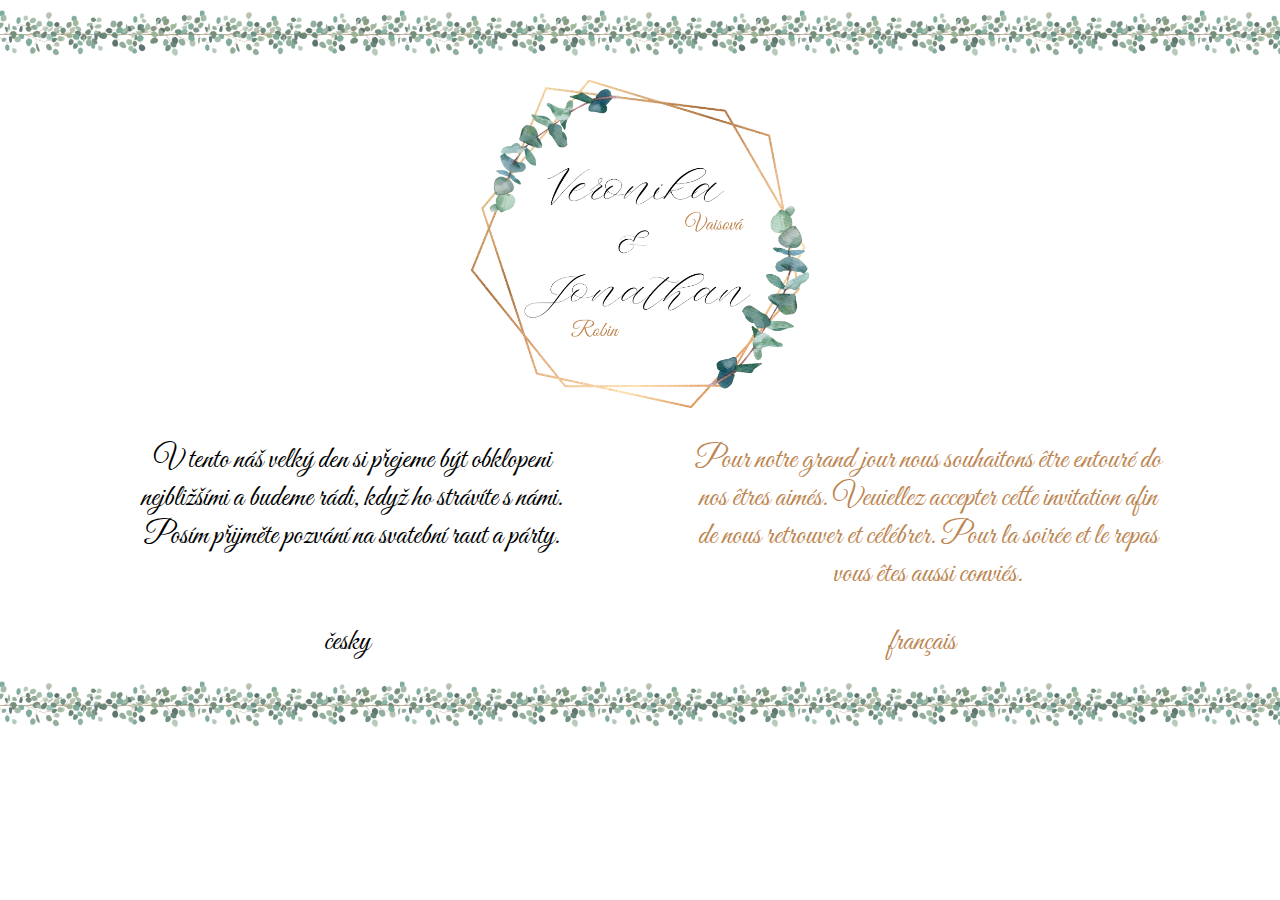
==== index.html @ 5052313c "index page almost done" ====
<!DOCTYPE html>
<html lang="cs">
  <head>
    <meta charset="UTF-8" />
    <meta http-equiv="X-UA-Compatible" content="IE=edge" />
    <meta name="viewport" content="width=device-width, initial-scale=1.0" />
    <link rel="stylesheet" href="style.css" />
    <!-- <link rel="preconnect" href="https://fonts.googleapis.com" />
    <link rel="preconnect" href="https://fonts.gstatic.com" crossorigin /> -->
    <link
      href="https://fonts.googleapis.com/css2?family=Great+Vibes&display=swap"
      rel="stylesheet"
    />
    <title>Document</title>
  </head>
  <body>
    <div class="leaves"></div>
    <main class="main">
      <img class="main__logo" src="img/logo.png" alt="Logo svatby" />
      <div class="main__welcome">
        <div class="main__welcome-lang">
          <p class="main__welcome-cz">
            V tento náš velký den si přejeme být obklopeni nejbližšími a budeme
            rádi, když ho strávíte s námi. Posím přijměte pozvání na svatební
            raut a párty.
          </p>
        </div>

        <div class="main__welcome-lang">
          <p lang="fr" class="main__welcome-fr">
            Pour notre grand jour nous souhaitons être entouré do nos êtres
            aimés. Veuiellez accepter cette invitation afin de nous retrouver et
            célébrer. Pour la soirée et le repas vous êtes aussi conviés.
          </p>
        </div>
      </div>

      <div class="main__lang-choice">
        <div class="main__lang-choice--cz">
          <a href="homepage.html">česky</a>
        </div>
        <div class="main__lang-choice--fr">
          <a href="homepage.html">français</a>
        </div>
      </div>
    </main>
    <div class="leaves"></div>
  </body>
</html>
---- style.css ----
/* css reset + global styles */
html:focus-within {
  scroll-behavior: smooth;
}

*,
*::before,
*::after {
  box-sizing: border-box;
}

body,
h1,
h2,
h3,
h4,
p {
  margin: 0;
}

ul,
ol {
  margin: 0;
  padding-left: 0;
  list-style: none;
}

a {
  font-family: Great Vibes;
  text-decoration: none;
  padding: 10px;
  color: black;
}

/* ================================== */

body {
  /* background-color: rgb(250, 250, 250); */
  /* background-color: rgb(246, 245, 239); */
  background-color: white;
}

.main {
  width: 90%;
  margin: 10px auto;
}

.main__logo {
  width: 30%;
  display: block;
  margin: 10px auto;
}

.main__welcome {
  display: flex;
  flex-direction: column;
  align-items: center;
}

.main__welcome-lang {
  width: 50%;
  text-align: center;
  display: flex;
  flex-direction: column;
  margin: 20px 50px;
}

.main__welcome--lang-choice {
  text-align: center;
  padding-top: 10px;
}

.main__lang-choice,
.main__welcome-cz,
.main__welcome-fr {
  font-family: Great Vibes;
  font-size: 30px;
}

.main__welcome-fr {
  color: rgba(188, 133, 81, 253);
}

.main__lang-choice {
  display: flex;
  justify-content: space-around;
}

/* .main__lang-choice {
  display: flex;
  flex-direction: column;
  align-items: center;
} */

.main__lang-choice--fr a {
  color: rgba(188, 133, 81, 253);
}

.main__lang-choice--fr,
.main__lang-choice--cz {
  padding: 10px;
}

@media (min-width: 769px) {
  .main__logo {
    width: 30%;
    display: block;
    margin: 10px auto;
  }

  .main__welcome {
    flex-direction: row;
    align-items: flex-start;
  }

  /* .main__lang-choice {
    flex-direction: row;
    justify-content: space-around;
  } */
}

/* ================ header ================ */
.menu {
  display: flex;
  justify-content: center;
  align-items: center;
  margin: 0;
  padding: 0;
  text-align: center;
  background-color: rgb(255, 255, 255);
  border-bottom: 1px solid rgb(117, 140, 120);
  border-top: 1px solid rgb(117, 140, 120);
}

.menu li {
  display: inline-block;
}

.menu a {
  display: inline-block;
  text-align: center;
  color: black;
  text-decoration: none;
  padding: 20px 30px;
}

.menu__logo {
  width: 100px;
}

.menu .menu__lang {
  /* display: inline-block; */
  /* padding-top: 10px; */
  padding-bottom: 0;
  padding-top: 0;
}

.leaves {
  background-image: url(img/tree.png);
  height: 60px;
  background-repeat: repeat-x;
  background-size: 200px;
  margin-top: 10px;
}

/* ============== main section ============= */
.container {
  display: flex;
}

.container__bigger {
  margin: 2%;
  width: 100%;
  height: 700px;

  min-width: 300px;
  background: rgba(188, 133, 81, 253);
  border: rgba(188, 133, 81, 253) solid 2px;
  clip-path: polygon(
    2% 0%,
    97% -2%,
    100% 4%,
    100% 96%,
    98% 100%,
    2% 100%,
    0% 96%,
    0% 4%
  );
}

.container__smaller {
  justify-content: center;
  margin: 0;
  min-width: 296px;
  height: 696px;
  background: white;
  clip-path: polygon(
    2% 0%,
    97% -2%,
    100% 4%,
    100% 96%,
    98% 100%,
    2% 100%,
    0% 96%,
    0% 4%
  );
}

/* .container__smaller {
  justify-content: center;
  margin: 0;
  min-width: 296px;
  height: 696px;
  background: rgb(239, 215, 219);
  clip-path: polygon(
    5% 0%,
    97% 0%,
    100% 5%,
    100% 97%,
    97% 100%,
    5% 100%,
    0% 97%,
    0% 5%
  );
} */
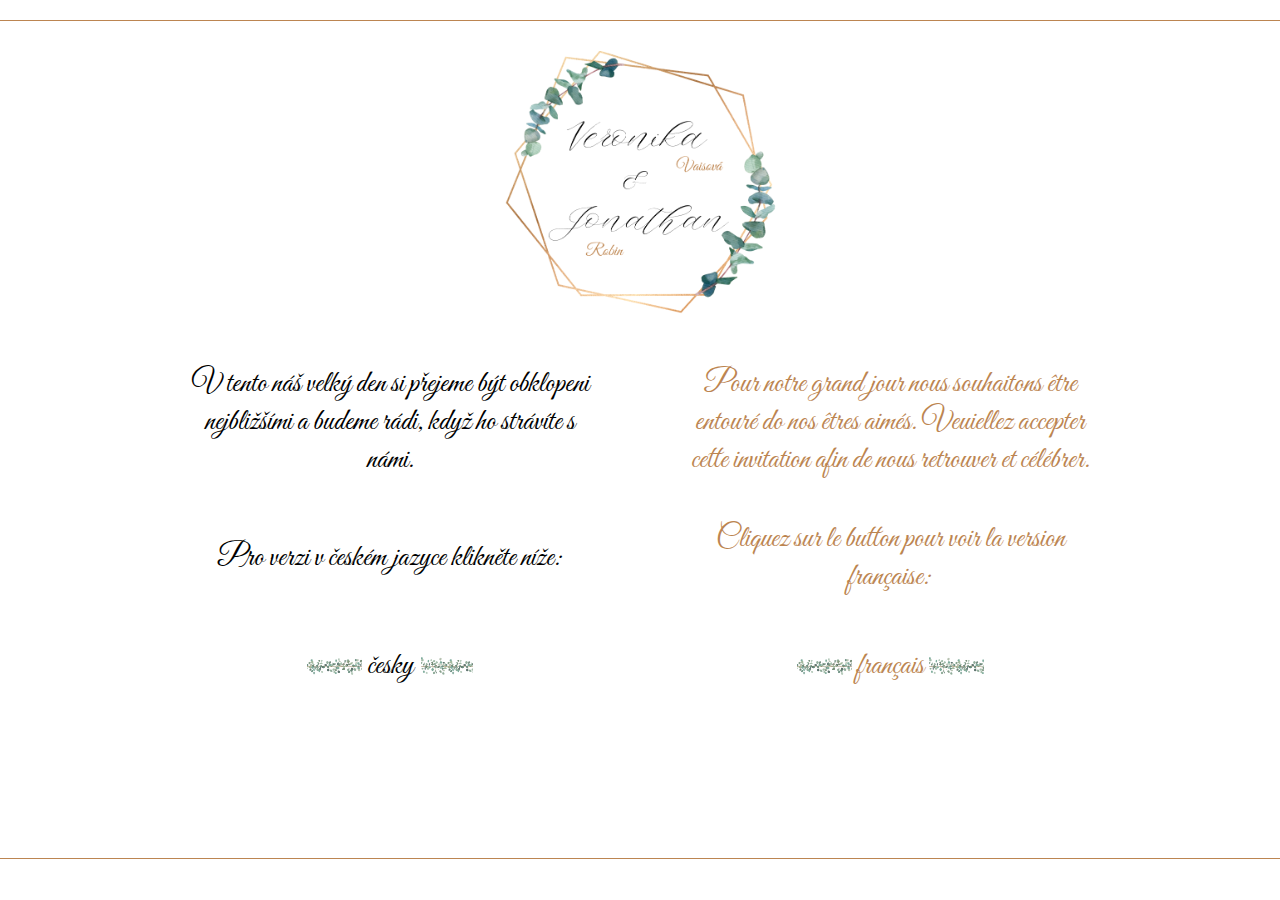
==== commit c2d6ba00: "landing page improved" ====
--- a/index.html
+++ b/index.html
@@ -5,8 +5,6 @@
     <meta http-equiv="X-UA-Compatible" content="IE=edge" />
     <meta name="viewport" content="width=device-width, initial-scale=1.0" />
     <link rel="stylesheet" href="style.css" />
-    <!-- <link rel="preconnect" href="https://fonts.googleapis.com" />
-    <link rel="preconnect" href="https://fonts.gstatic.com" crossorigin /> -->
     <link
       href="https://fonts.googleapis.com/css2?family=Great+Vibes&display=swap"
       rel="stylesheet"
@@ -14,36 +12,55 @@
     <title>Document</title>
   </head>
   <body>
-    <div class="leaves"></div>
+    <div class="golden-line-top"></div>
+    <!-- <div class="leaves"></div> -->
     <main class="main">
       <img class="main__logo" src="img/logo.png" alt="Logo svatby" />
       <div class="main__welcome">
         <div class="main__welcome-lang">
           <p class="main__welcome-cz">
             V tento náš velký den si přejeme být obklopeni nejbližšími a budeme
-            rádi, když ho strávíte s námi. Posím přijměte pozvání na svatební
-            raut a párty.
+            rádi, když ho strávíte s námi.
           </p>
+          <p class="main__welcome-cz">
+            Pro verzi v českém jazyce klikněte níže:
+          </p>
+
+          <div class="main__lang-choice">
+            <div class="main__lang-choice--cz">
+              <a href="homepage.html">česky</a>
+            </div>
+          </div>
         </div>
 
         <div class="main__welcome-lang">
           <p lang="fr" class="main__welcome-fr">
             Pour notre grand jour nous souhaitons être entouré do nos êtres
             aimés. Veuiellez accepter cette invitation afin de nous retrouver et
-            célébrer. Pour la soirée et le repas vous êtes aussi conviés.
+            célébrer.
           </p>
+          <p lang="fr" class="main__welcome-fr">
+            Cliquez sur le button pour voir la version française:
+          </p>
+
+          <div class="main__lang-choice">
+            <div class="main__lang-choice--fr">
+              <a href="homepage.html">français</a>
+            </div>
+          </div>
         </div>
       </div>
 
-      <div class="main__lang-choice">
+      <!-- <div class="main__lang-choice">
         <div class="main__lang-choice--cz">
           <a href="homepage.html">česky</a>
         </div>
         <div class="main__lang-choice--fr">
           <a href="homepage.html">français</a>
         </div>
-      </div>
+      </div> -->
     </main>
-    <div class="leaves"></div>
+    <div class="golden-line-bottom"></div>
+    <!-- <div class="leaves"></div> -->
   </body>
 </html>
--- a/style.css
+++ b/style.css
@@ -25,6 +25,14 @@
   list-style: none;
 }
 
+/* ================================================ */
+
+body {
+  /* background-color: rgb(250, 250, 250); */
+  /* background-color: rgb(246, 245, 239); */
+  background-color: white;
+}
+
 a {
   font-family: Great Vibes;
   text-decoration: none;
@@ -32,13 +40,27 @@
   color: black;
 }
 
-/* ================================== */
-
-body {
-  /* background-color: rgb(250, 250, 250); */
-  /* background-color: rgb(246, 245, 239); */
-  background-color: white;
-}
+a:hover {
+  text-decoration: underline;
+}
+
+.golden-line-top {
+  padding-top: 20px;
+  border-bottom: 1px solid rgba(188, 133, 81, 253);
+}
+
+.golden-line-bottom {
+  padding-top: 20px;
+  border-top: 1px solid rgba(188, 133, 81, 253);
+}
+
+/* .leaves {
+  background-image: url(img/tree.png);
+  height: 60px;
+  background-repeat: repeat-x;
+  background-size: 200px;
+  margin-top: 10px;
+} */
 
 .main {
   width: 90%;
@@ -48,7 +70,7 @@
 .main__logo {
   width: 30%;
   display: block;
-  margin: 10px auto;
+  margin: 30px auto;
 }
 
 .main__welcome {
@@ -59,10 +81,16 @@
 
 .main__welcome-lang {
   width: 50%;
+  /* max-width: 250px; */
   text-align: center;
   display: flex;
   flex-direction: column;
+  /* height: 450px; */
+  justify-content: space-around;
+  /* upravit height */
+
   margin: 20px 50px;
+  margin-bottom: 0;
 }
 
 .main__welcome--lang-choice {
@@ -70,47 +98,90 @@
   padding-top: 10px;
 }
 
-.main__lang-choice,
 .main__welcome-cz,
 .main__welcome-fr {
   font-family: Great Vibes;
   font-size: 30px;
+  /* padding-bottom: 25px; */
+}
+
+.main__lang-choice {
+  font-family: Great Vibes;
+  font-size: 30px;
+  display: flex;
+  flex-direction: column;
+  align-items: center;
 }
 
 .main__welcome-fr {
   color: rgba(188, 133, 81, 253);
 }
 
-.main__lang-choice {
-  display: flex;
-  justify-content: space-around;
-}
-
-/* .main__lang-choice {
-  display: flex;
-  flex-direction: column;
-  align-items: center;
-} */
-
 .main__lang-choice--fr a {
   color: rgba(188, 133, 81, 253);
 }
 
-.main__lang-choice--fr,
+/* .main__lang-choice--fr,
 .main__lang-choice--cz {
-  padding: 10px;
+  padding: 10px 50px;
+  background-image: url('img/tree.png');
+  background-size: 80px;
+  background-repeat: no-repeat;
+  background-position-x: -22px;
+  background-position-y: 20px;
+} */
+
+.main__lang-choice--cz {
+  padding: 10px 50px;
+  background-image: url('img/tree.png'), url('img/tree.png');
+  background-size: 80px;
+  background-repeat: no-repeat, no-repeat;
+  background-position-x: -25px, 114px;
+  background-position-y: 20px;
+}
+
+.main__lang-choice--fr {
+  padding: 10px 50px;
+  background-image: url('img/tree.png'), url('img/tree.png');
+  background-size: 80px;
+  background-repeat: no-repeat, no-repeat;
+  background-position-x: -25px, 132px;
+  background-position-y: 20px;
 }
 
 @media (min-width: 769px) {
+  .main {
+    height: 88.5vh;
+  }
+
   .main__logo {
-    width: 30%;
+    width: 25%;
+    max-width: 275px;
     display: block;
-    margin: 10px auto;
+    margin: 30px auto;
   }
 
   .main__welcome {
     flex-direction: row;
     align-items: flex-start;
+    justify-content: center;
+    height: 10vh;
+    width: 90vw;
+  }
+
+  .main__welcome-lang {
+    justify-content: space-between;
+    width: 400px;
+    height: 330px;
+  }
+
+  /* .main__welcome-cz {
+    padding-bottom: 65px;
+  } */
+
+  .main__lang-choice {
+    flex-direction: row;
+    justify-content: space-around;
   }
 
   /* .main__lang-choice {
@@ -119,7 +190,7 @@
   } */
 }
 
-/* ================ header ================ */
+/* ================ menu ================ */
 .menu {
   display: flex;
   justify-content: center;
@@ -153,14 +224,6 @@
   /* padding-top: 10px; */
   padding-bottom: 0;
   padding-top: 0;
-}
-
-.leaves {
-  background-image: url(img/tree.png);
-  height: 60px;
-  background-repeat: repeat-x;
-  background-size: 200px;
-  margin-top: 10px;
 }
 
 /* ============== main section ============= */
@@ -223,3 +286,33 @@
     0% 5%
   );
 } */
+
+.couple-photo {
+  /* width: 50%; */
+  /* height: 50%;  */
+  max-height: 70vh;
+  object-fit: cover;
+}
+
+/* .couple-photo {
+  padding: 50%;
+  background-image: url('img/photo.jpg');
+  background-repeat: no-repeat;
+  background-size: 70vh;
+  object-fit: cover;
+} */
+
+.couple-photo__container {
+  position: relative;
+}
+
+.couple-photo__text {
+  flex-direction: column;
+  color: white;
+  font-family: Great Vibes;
+  position: relative;
+  left: -300px;
+  bottom: -430px;
+  padding: 5px;
+  width: 500px;
+}
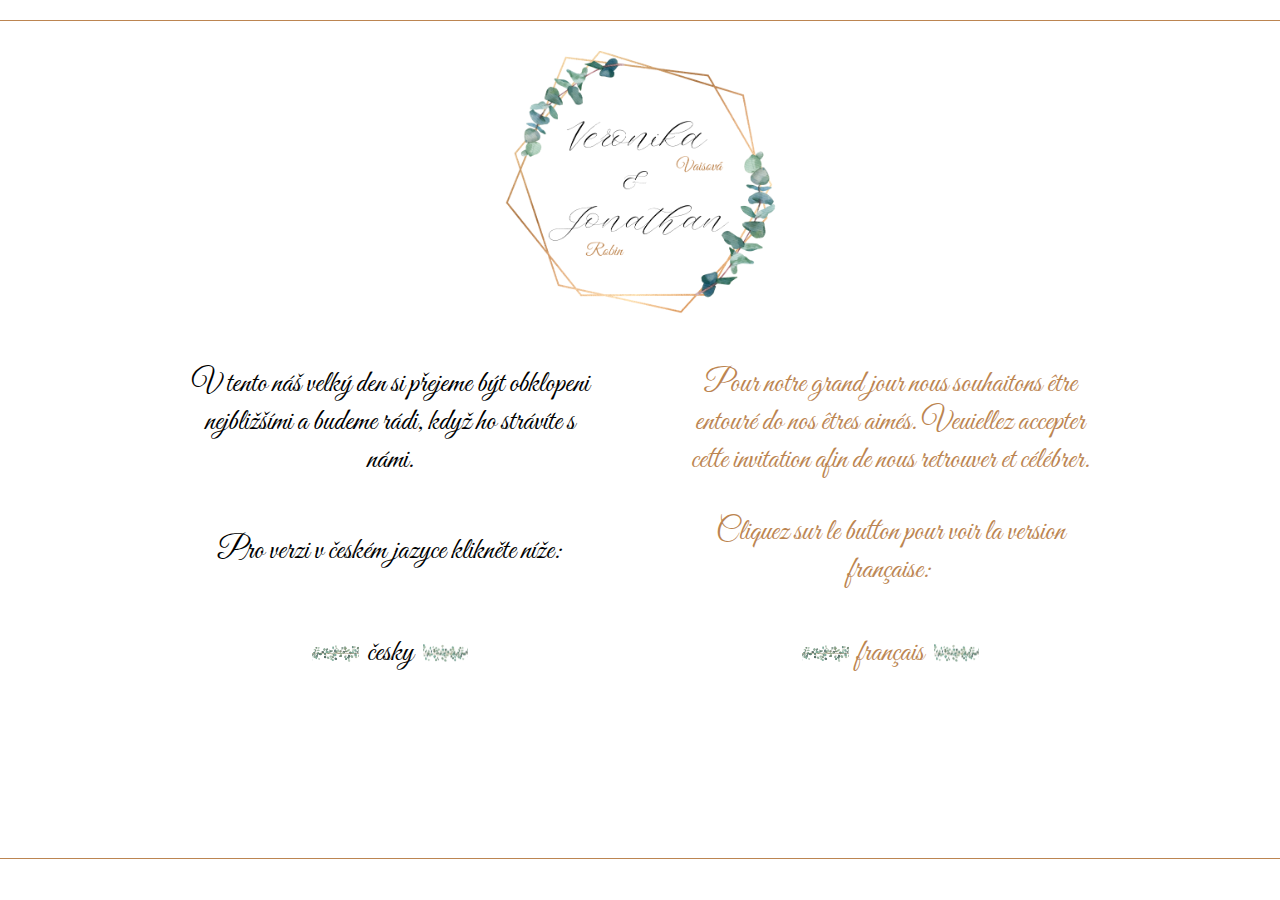
==== commit 51e10847: "timeline added" ====
--- a/index.html
+++ b/index.html
@@ -13,7 +13,6 @@
   </head>
   <body>
     <div class="golden-line-top"></div>
-    <!-- <div class="leaves"></div> -->
     <main class="main">
       <img class="main__logo" src="img/logo.png" alt="Logo svatby" />
       <div class="main__welcome">
@@ -50,17 +49,7 @@
           </div>
         </div>
       </div>
-
-      <!-- <div class="main__lang-choice">
-        <div class="main__lang-choice--cz">
-          <a href="homepage.html">česky</a>
-        </div>
-        <div class="main__lang-choice--fr">
-          <a href="homepage.html">français</a>
-        </div>
-      </div> -->
     </main>
     <div class="golden-line-bottom"></div>
-    <!-- <div class="leaves"></div> -->
   </body>
 </html>
--- a/style.css
+++ b/style.css
@@ -28,15 +28,13 @@
 /* ================================================ */
 
 body {
-  /* background-color: rgb(250, 250, 250); */
-  /* background-color: rgb(246, 245, 239); */
   background-color: white;
 }
 
 a {
   font-family: Great Vibes;
   text-decoration: none;
-  padding: 10px;
+  padding: 5px;
   color: black;
 }
 
@@ -53,14 +51,6 @@
   padding-top: 20px;
   border-top: 1px solid rgba(188, 133, 81, 253);
 }
-
-/* .leaves {
-  background-image: url(img/tree.png);
-  height: 60px;
-  background-repeat: repeat-x;
-  background-size: 200px;
-  margin-top: 10px;
-} */
 
 .main {
   width: 90%;
@@ -81,13 +71,10 @@
 
 .main__welcome-lang {
   width: 50%;
-  /* max-width: 250px; */
   text-align: center;
   display: flex;
   flex-direction: column;
-  /* height: 450px; */
   justify-content: space-around;
-  /* upravit height */
 
   margin: 20px 50px;
   margin-bottom: 0;
@@ -102,7 +89,6 @@
 .main__welcome-fr {
   font-family: Great Vibes;
   font-size: 30px;
-  /* padding-bottom: 25px; */
 }
 
 .main__lang-choice {
@@ -120,23 +106,13 @@
 .main__lang-choice--fr a {
   color: rgba(188, 133, 81, 253);
 }
-
-/* .main__lang-choice--fr,
-.main__lang-choice--cz {
-  padding: 10px 50px;
-  background-image: url('img/tree.png');
-  background-size: 80px;
-  background-repeat: no-repeat;
-  background-position-x: -22px;
-  background-position-y: 20px;
-} */
 
 .main__lang-choice--cz {
   padding: 10px 50px;
   background-image: url('img/tree.png'), url('img/tree.png');
   background-size: 80px;
   background-repeat: no-repeat, no-repeat;
-  background-position-x: -25px, 114px;
+  background-position-x: -33px, 111px;
   background-position-y: 20px;
 }
 
@@ -145,85 +121,81 @@
   background-image: url('img/tree.png'), url('img/tree.png');
   background-size: 80px;
   background-repeat: no-repeat, no-repeat;
-  background-position-x: -25px, 132px;
+  background-position-x: -33px, 132px;
   background-position-y: 20px;
 }
 
-@media (min-width: 769px) {
-  .main {
-    height: 88.5vh;
-  }
-
-  .main__logo {
-    width: 25%;
-    max-width: 275px;
-    display: block;
-    margin: 30px auto;
-  }
-
-  .main__welcome {
-    flex-direction: row;
-    align-items: flex-start;
-    justify-content: center;
-    height: 10vh;
-    width: 90vw;
-  }
-
-  .main__welcome-lang {
-    justify-content: space-between;
-    width: 400px;
-    height: 330px;
-  }
-
-  /* .main__welcome-cz {
-    padding-bottom: 65px;
-  } */
-
-  .main__lang-choice {
-    flex-direction: row;
-    justify-content: space-around;
-  }
-
-  /* .main__lang-choice {
-    flex-direction: row;
-    justify-content: space-around;
-  } */
-}
-
 /* ================ menu ================ */
-.menu {
-  display: flex;
-  justify-content: center;
+.header {
+  border-bottom: 1px solid rgb(117, 140, 120);
+}
+
+.navbar {
+  display: flex;
+  justify-content: flex-end;
   align-items: center;
-  margin: 0;
-  padding: 0;
+  padding: 0 20px;
+}
+
+.navbar__hamburger {
+  display: block;
+  cursor: pointer;
+  background-color: transparent;
+  border: none;
+  margin: 15px 0;
+}
+
+.navbar__hamburger.active .navbar__hamburger-bar:nth-child(2) {
+  opacity: 0;
+}
+
+.navbar__hamburger.active .navbar__hamburger-bar:nth-child(1) {
+  transform: translateY(8px) rotate(45deg);
+}
+
+.navbar__hamburger.active .navbar__hamburger-bar:nth-child(3) {
+  transform: translateY(-8px) rotate(-45deg);
+}
+
+.navbar__hamburger-bar {
+  display: block;
+  width: 25px;
+  height: 3px;
+  margin: 5px auto;
+  -webkit-transition: all 0.3s ease-in-out;
+  transition: all 0.3s ease-in-out;
+  background-color: #101010;
+}
+
+.navbar__menu {
+  position: fixed;
+  right: -100%;
+  top: 65px;
+  display: flex;
+  justify-content: space-between;
+  align-items: center;
+  flex-direction: column;
+  width: 100%;
   text-align: center;
-  background-color: rgb(255, 255, 255);
-  border-bottom: 1px solid rgb(117, 140, 120);
-  border-top: 1px solid rgb(117, 140, 120);
-}
-
-.menu li {
-  display: inline-block;
-}
-
-.menu a {
-  display: inline-block;
-  text-align: center;
-  color: black;
-  text-decoration: none;
-  padding: 20px 30px;
+  transition: 0.3s;
+  background-color: white;
+}
+
+.navbar__menu.active {
+  right: 0;
+}
+
+.menu__item {
+  margin: 15px 0;
+}
+
+.menu__link {
+  font-family: Great Vibes;
+  font-size: 26px;
 }
 
 .menu__logo {
-  width: 100px;
-}
-
-.menu .menu__lang {
-  /* display: inline-block; */
-  /* padding-top: 10px; */
-  padding-bottom: 0;
-  padding-top: 0;
+  width: 130px;
 }
 
 /* ============== main section ============= */
@@ -270,49 +242,203 @@
 }
 
 /* .container__smaller {
-  justify-content: center;
-  margin: 0;
-  min-width: 296px;
-  height: 696px;
-  background: rgb(239, 215, 219);
-  clip-path: polygon(
-    5% 0%,
-    97% 0%,
-    100% 5%,
-    100% 97%,
-    97% 100%,
-    5% 100%,
-    0% 97%,
-    0% 5%
-  );
-} */
-
-.couple-photo {
-  /* width: 50%; */
-  /* height: 50%;  */
-  max-height: 70vh;
-  object-fit: cover;
-}
-
-/* .couple-photo {
-  padding: 50%;
+      justify-content: center;
+      margin: 0;
+      min-width: 296px;
+      height: 696px;
+      background: rgb(239, 215, 219);
+      clip-path: polygon(
+        5% 0%,
+        97% 0%,
+        100% 5%,
+        100% 97%,
+        97% 100%,
+        5% 100%,
+        0% 97%,
+        0% 5%
+        );
+      } */
+
+/* ========== homepage container ============== */
+
+.container__couple {
+  display: flex;
+  flex-direction: column;
+}
+
+.container__couple-photo {
+  position: relative;
+  height: 70vh;
   background-image: url('img/photo.jpg');
+  background-size: cover;
   background-repeat: no-repeat;
-  background-size: 70vh;
-  object-fit: cover;
-} */
-
-.couple-photo__container {
-  position: relative;
-}
-
-.couple-photo__text {
-  flex-direction: column;
+  background-position: center bottom;
+  z-index: -1;
+}
+
+.container__couple-text {
+  position: absolute;
+  bottom: 5vw;
+  left: 0;
+  right: 0;
+  margin-left: auto;
+  margin-right: auto;
   color: white;
   font-family: Great Vibes;
-  position: relative;
-  left: -300px;
-  bottom: -430px;
-  padding: 5px;
-  width: 500px;
-}
+  font-size: 8vw;
+  text-align: center;
+}
+
+.container__announcement {
+  display: flex;
+  flex-direction: column;
+  min-width: 320px;
+}
+
+.announcement__half-logo1 {
+  margin-left: 7%;
+  margin-right: auto;
+  margin-top: 30px;
+}
+
+.announcement__half-logo2 {
+  margin-left: auto;
+  margin-right: 7%;
+  margin-bottom: 30px;
+  margin-top: -40px;
+}
+
+.announcement__half-logo2,
+.announcement__half-logo1 {
+  width: 200px;
+}
+
+.announcement__info {
+  margin-left: auto;
+  margin-right: auto;
+  /* font-family: Bilbo Swash Caps; */
+  font-family: Great Vibes;
+  font-size: 5vw;
+  margin-bottom: 15px;
+}
+
+/* ================== timeline ================= */
+
+.timeline {
+  display: flex;
+  flex-direction: column;
+  width: 320px;
+  margin-left: auto;
+  margin-right: auto;
+}
+
+.timeline__title {
+  font-size: 40px;
+  font-family: Great Vibes;
+  margin-top: 30px;
+  margin-bottom: 20px;
+}
+
+.timeline__time {
+  font-weight: bold;
+  font-family: Great Vibes;
+  margin-right: 25px;
+}
+
+.timeline__text {
+  margin: 10px;
+  font-family: Great Vibes;
+  font-size: 27px;
+}
+
+@media (min-width: 542px) {
+  .container__couple-photo {
+    height: 91vh;
+  }
+}
+
+@media (min-width: 769px) {
+  .main {
+    height: 88.5vh;
+  }
+
+  .main__logo {
+    width: 25%;
+    max-width: 275px;
+    display: block;
+    margin: 30px auto;
+  }
+
+  .main__welcome {
+    flex-direction: row;
+    align-items: flex-start;
+    justify-content: center;
+    height: 10vh;
+    width: 90vw;
+  }
+
+  .main__welcome-lang {
+    justify-content: space-between;
+    width: 400px;
+    height: 317px;
+    min-height: 300px;
+  }
+
+  .main__lang-choice {
+    flex-direction: row;
+    justify-content: space-around;
+  }
+
+  .navbar__menu {
+    flex-direction: row;
+    justify-content: center;
+    position: static;
+  }
+
+  .menu__item {
+    margin: 10px;
+    margin-bottom: 0;
+  }
+
+  .menu__link {
+    margin: 0 20px;
+  }
+
+  .navbar__hamburger {
+    display: none;
+  }
+
+  .info-container {
+    display: flex;
+  }
+
+  .container__couple {
+    width: 50vw;
+  }
+
+  .container__couple-photo {
+    height: 83vh;
+  }
+
+  .container__couple-text {
+    font-size: 3vw;
+    bottom: 2vw;
+  }
+
+  .container__announcement {
+    justify-content: center;
+    align-items: center;
+    width: 60%;
+  }
+
+  .announcement__info {
+    font-size: 2.5vw;
+    margin: 15px;
+    /* color: rgb(123, 144, 126); */
+    color: black;
+  }
+
+  .timeline__title {
+    text-align: center;
+  }
+}
